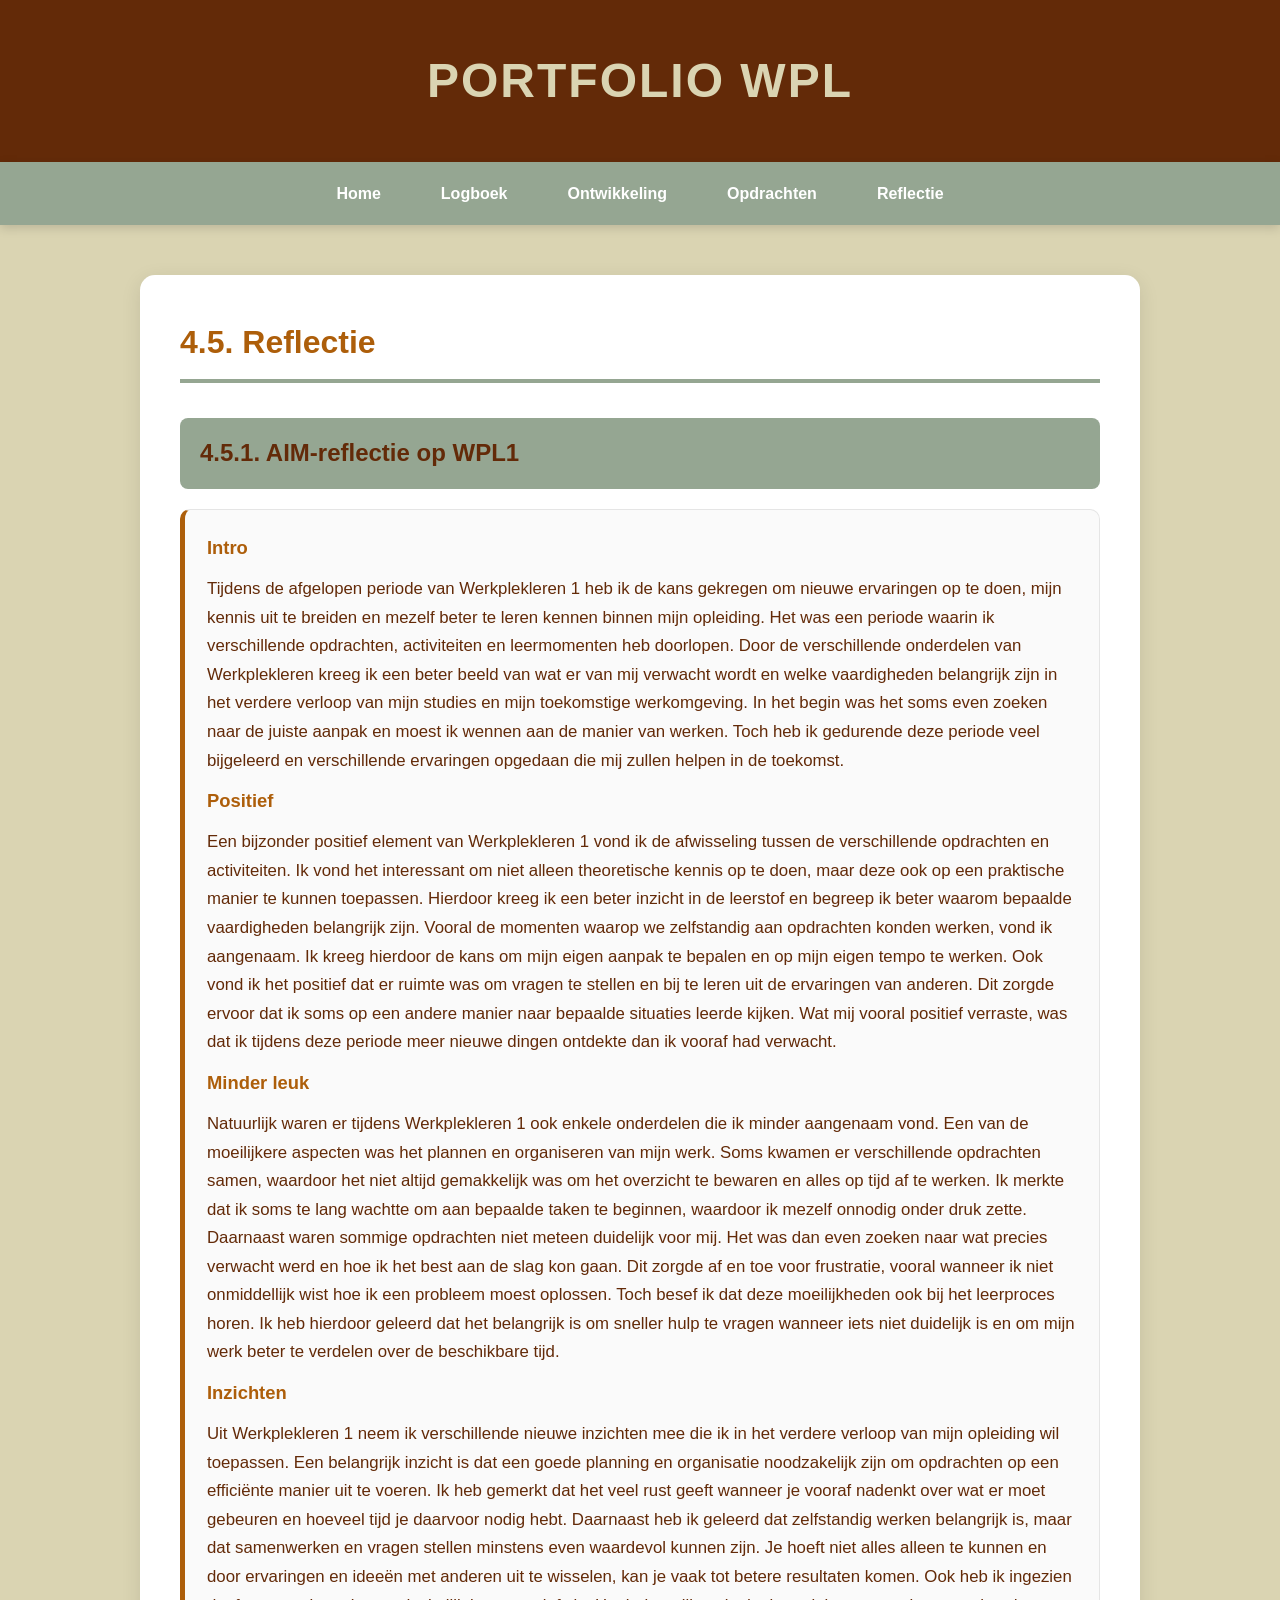
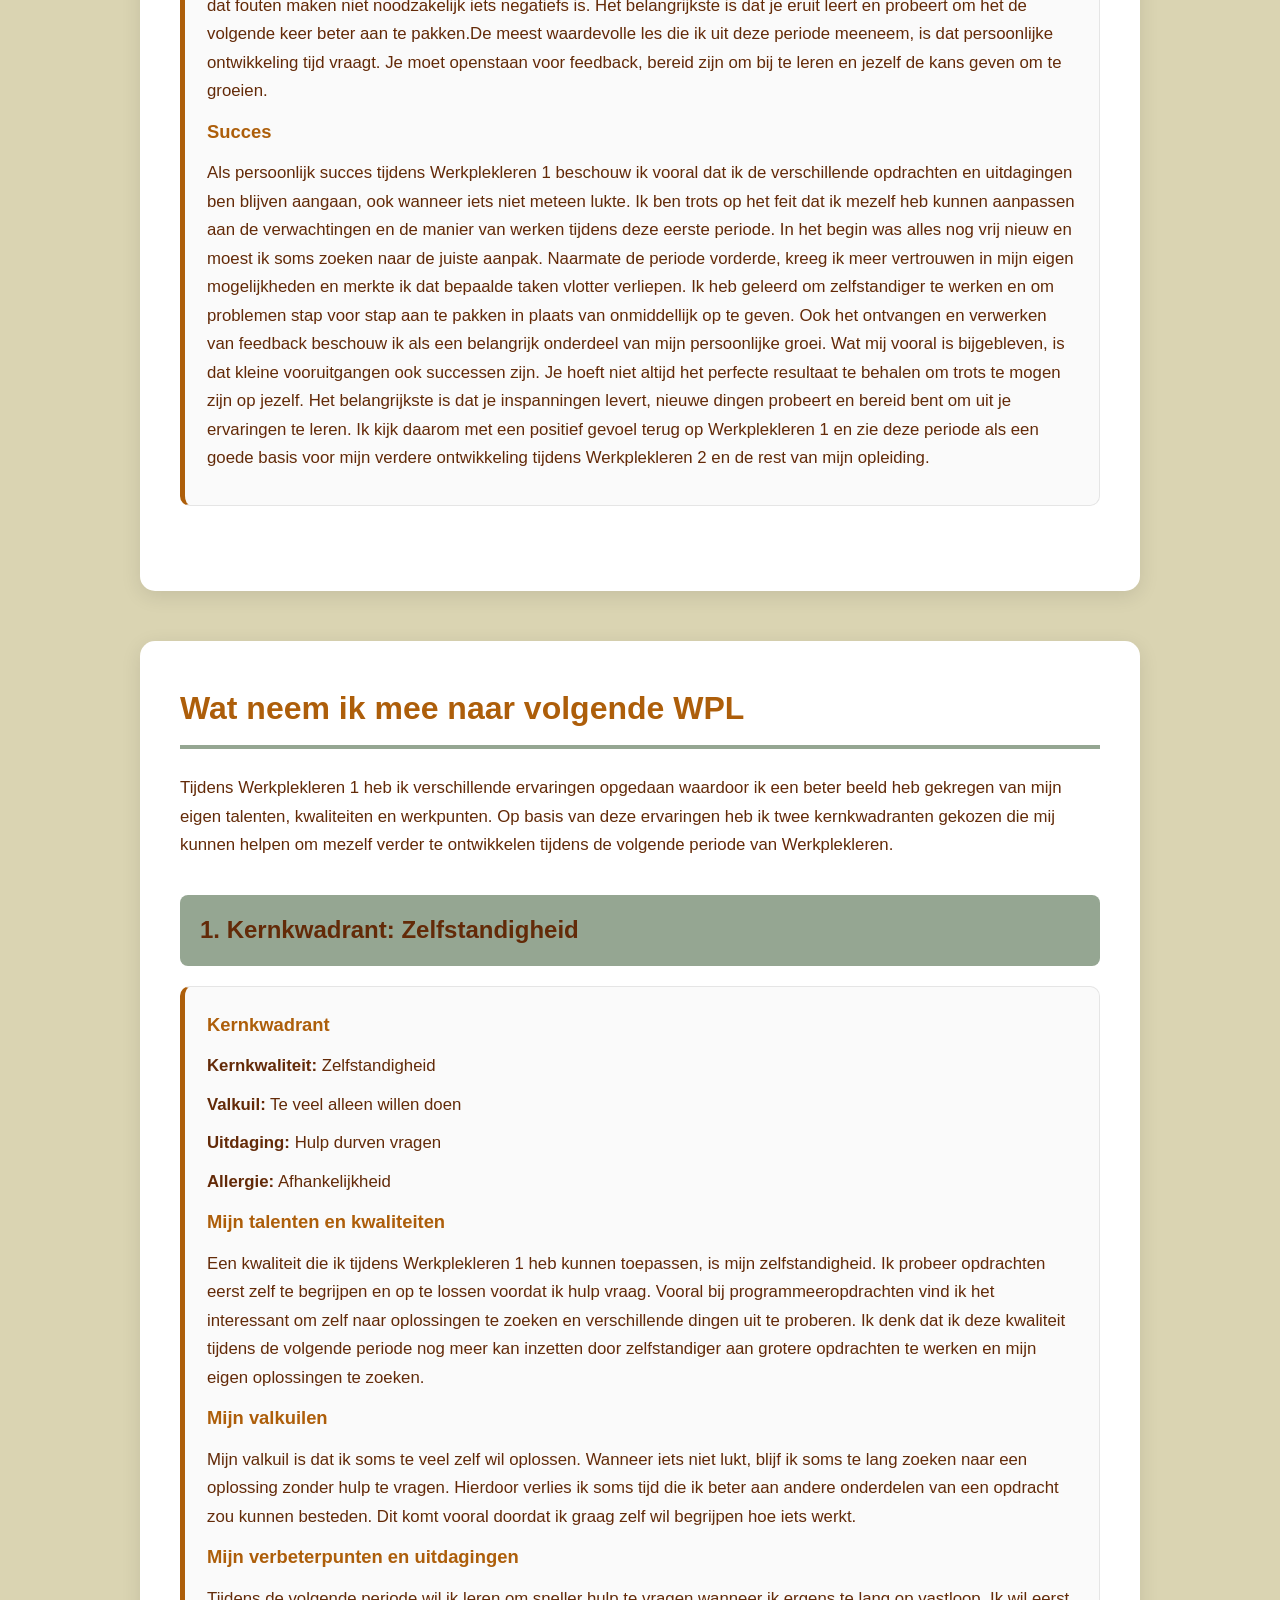
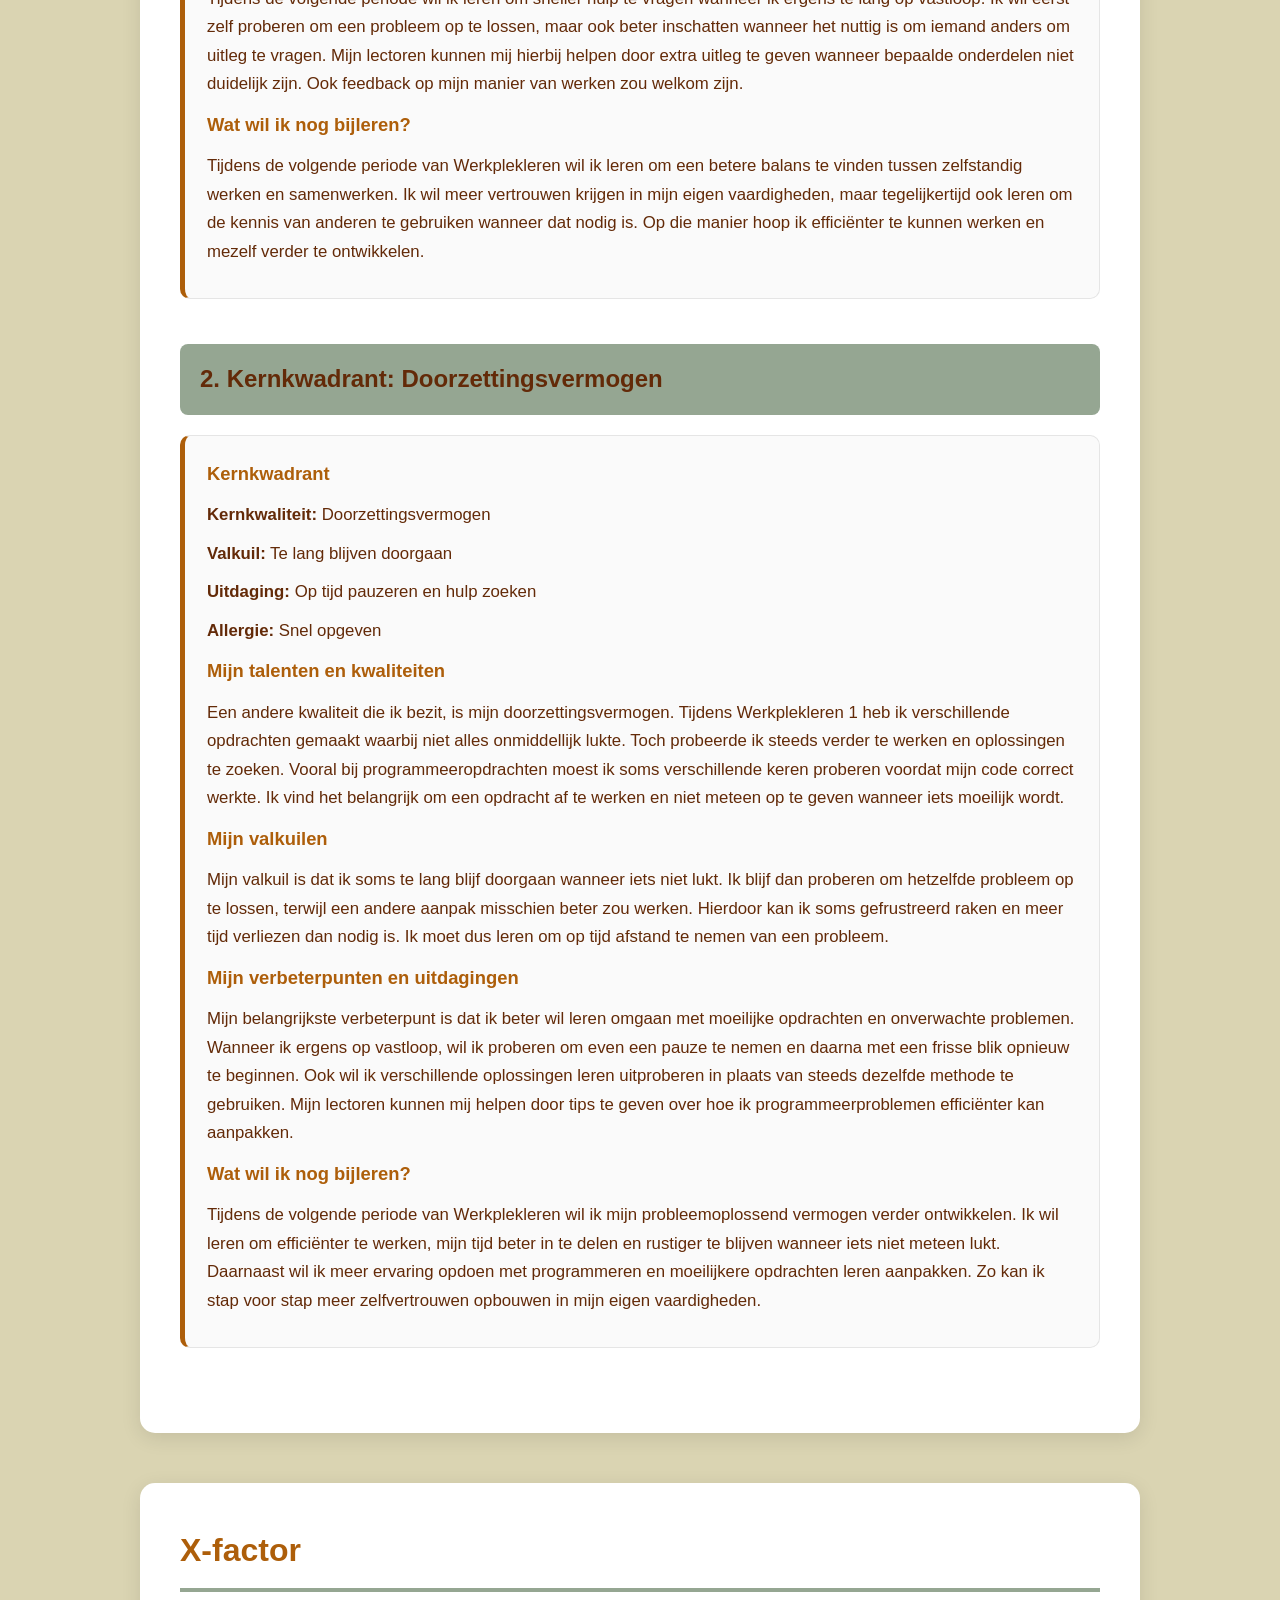
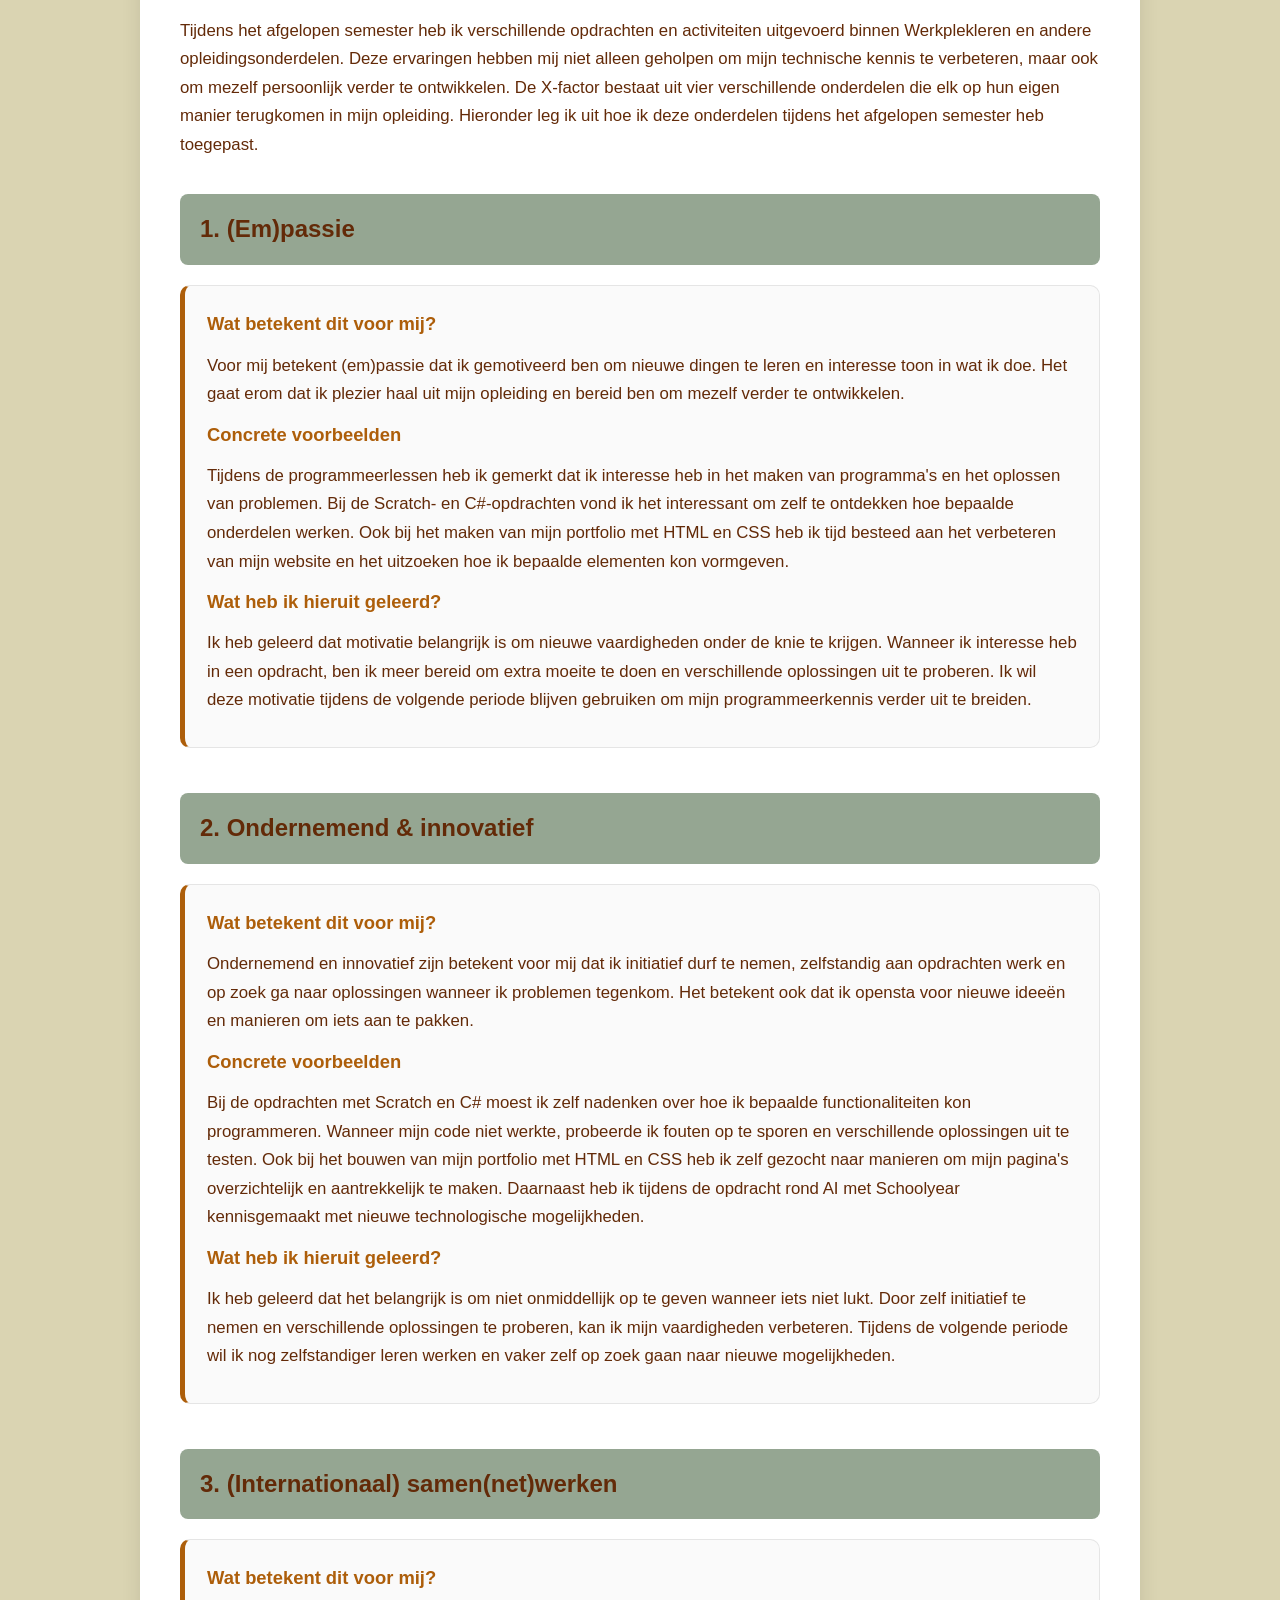
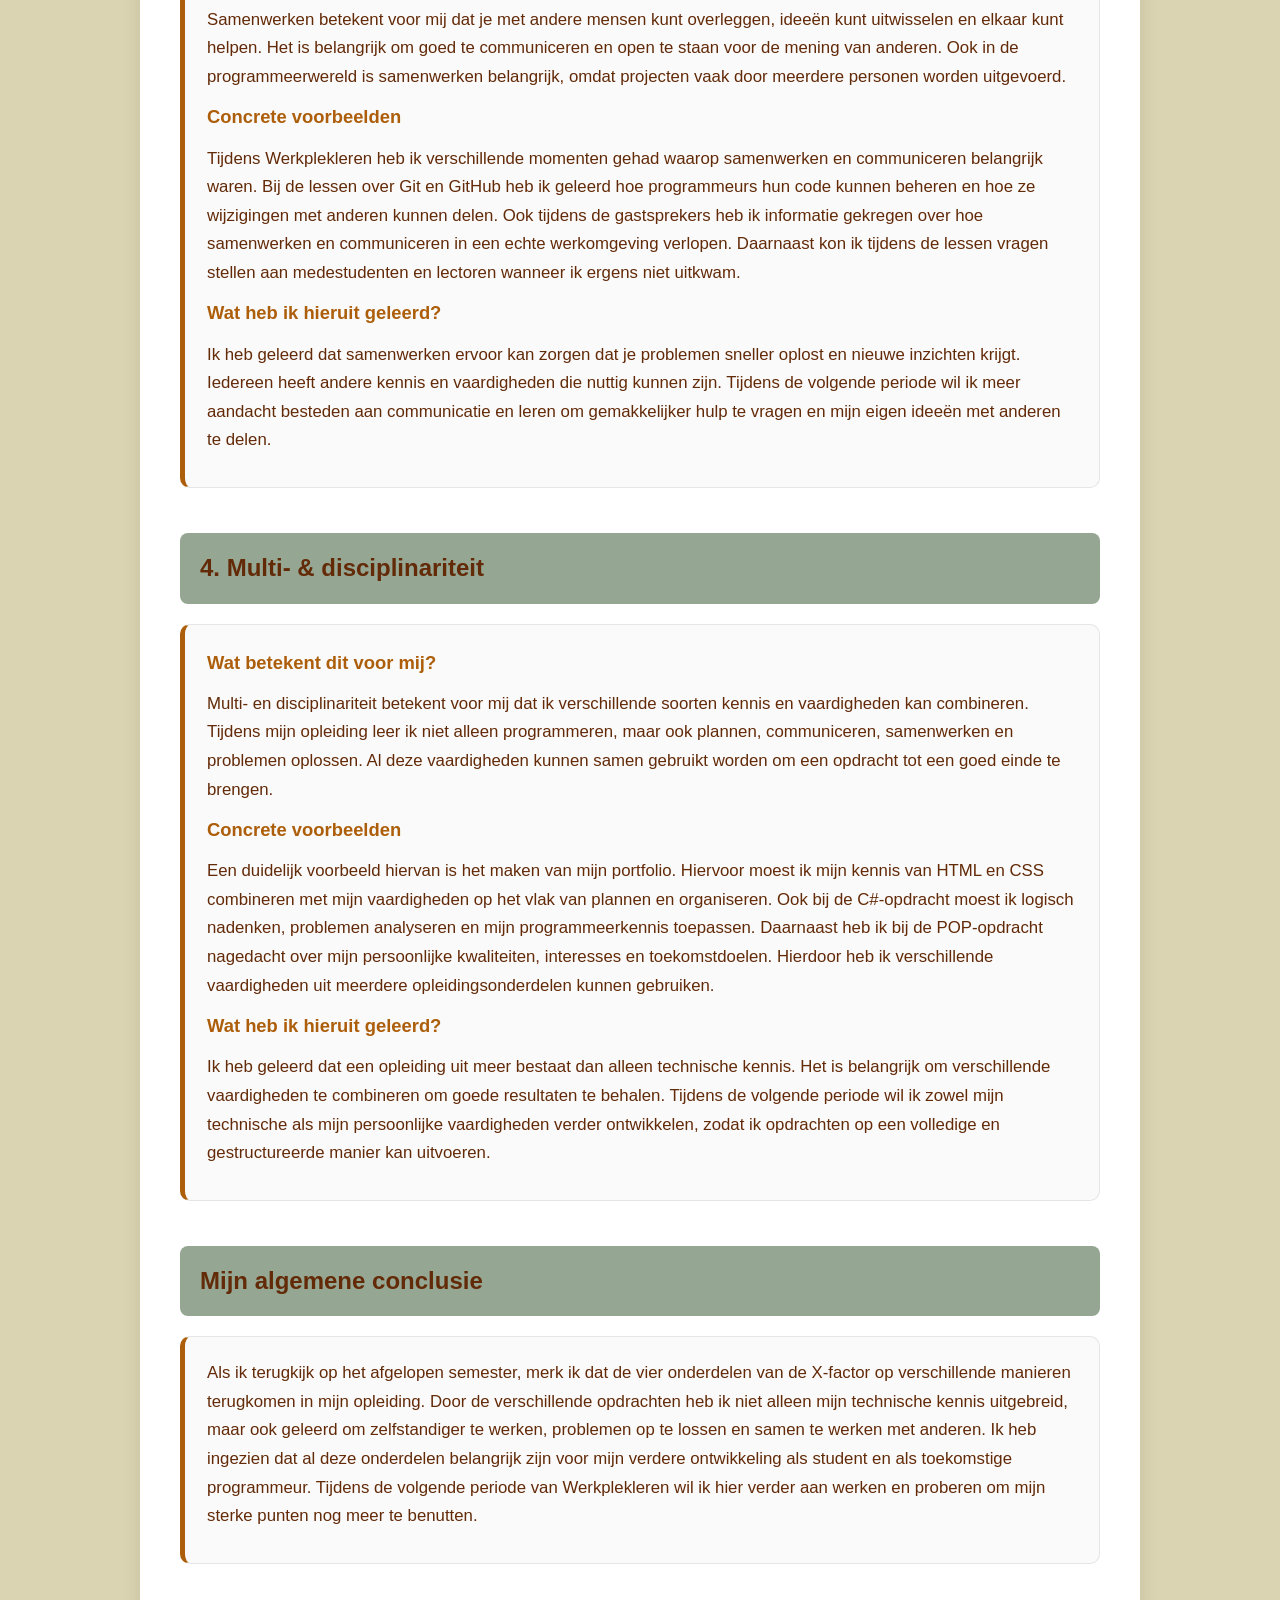
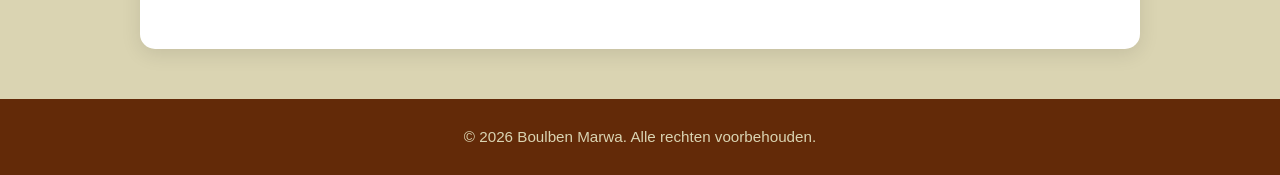
==== Reflectie.html @ 3d0245a0 "code verbeteren" ====
<!DOCTYPE html>
<html lang="nl">
<head>
    <meta charset="UTF-8">
    <meta name="viewport" content="width=device-width, initial-scale=1.0">
    <link rel="stylesheet" href="Style.css">
    <title>Reflectie</title>
</head>
<body>

    <main>
        <h1 class="page-title">Portfolio WPL</h1>
        <nav class="navigation">
            <ul class="nav-list">
                <li class="Hoofdpagina"><a href="index.html" class="nav-link">Home</a></li>
                <li class="Logboek"><a href="Logboek.html" class="nav-link">Logboek</a></li>
                <li class="Ontwikkeling"><a href="Ontwikkeling.html" class="nav-link">Ontwikkeling</a></li>
                <li class="Opdrachten"><a href="Opdrachten.html" class="nav-link">Opdrachten</a></li>
                <li class="Reflectie"><a href="Reflectie.html" class="nav-link">Reflectie</a></li>
            </ul>
        </nav>

        <section class="section">

            <h2 class="section-title">4.5. Reflectie</h2>

            <div class="role-block">
                <h3 class="role-title">4.5.1. AIM-reflectie op WPL1</h3>

                <div class="activity-card">

                    <h4>Intro</h4>
                    <p>
                        Tijdens de afgelopen periode van Werkplekleren 1 heb ik de kans gekregen om nieuwe ervaringen op te doen,
                        mijn kennis uit te breiden en mezelf beter te leren kennen binnen mijn opleiding. Het was een periode waarin 
                        ik verschillende opdrachten, activiteiten en leermomenten heb doorlopen. Door de verschillende onderdelen van 
                        Werkplekleren kreeg ik een beter beeld van wat er van mij verwacht wordt en welke vaardigheden belangrijk zijn 
                        in het verdere verloop van mijn studies en mijn toekomstige werkomgeving. In het begin was het soms even zoeken 
                        naar de juiste aanpak en moest ik wennen aan de manier van werken. Toch heb ik gedurende deze periode veel 
                        bijgeleerd en verschillende ervaringen opgedaan die mij zullen helpen in de toekomst.
                    </p>

                    <h4>Positief</h4>
                    <p>
                        Een bijzonder positief element van Werkplekleren 1 vond ik de afwisseling tussen de verschillende opdrachten en 
                        activiteiten. Ik vond het interessant om niet alleen theoretische kennis op te doen, maar deze ook op een praktische
                        manier te kunnen toepassen. Hierdoor kreeg ik een beter inzicht in de leerstof en begreep ik beter waarom bepaalde 
                        vaardigheden belangrijk zijn. Vooral de momenten waarop we zelfstandig aan opdrachten konden werken, vond ik aangenaam.
                        Ik kreeg hierdoor de kans om mijn eigen aanpak te bepalen en op mijn eigen tempo te werken. Ook vond ik het positief
                        dat er ruimte was om vragen te stellen en bij te leren uit de ervaringen van anderen. Dit zorgde ervoor dat ik soms 
                        op een andere manier naar bepaalde situaties leerde kijken. Wat mij vooral positief verraste, was dat ik tijdens 
                        deze periode meer nieuwe dingen ontdekte dan ik vooraf had verwacht.
                    </p>

                    <h4>Minder leuk</h4>
                    <p>
                        Natuurlijk waren er tijdens Werkplekleren 1 ook enkele onderdelen die ik minder aangenaam vond. Een van de moeilijkere aspecten
                        was het plannen en organiseren van mijn werk. Soms kwamen er verschillende opdrachten samen, waardoor het niet altijd gemakkelijk
                        was om het overzicht te bewaren en alles op tijd af te werken. Ik merkte dat ik soms te lang wachtte om aan bepaalde taken te
                        beginnen, waardoor ik mezelf onnodig onder druk zette. Daarnaast waren sommige opdrachten niet meteen duidelijk voor mij. Het was 
                        dan even zoeken naar wat precies verwacht werd en hoe ik het best aan de slag kon gaan. Dit zorgde af en toe voor frustratie, vooral
                        wanneer ik niet onmiddellijk wist hoe ik een probleem moest oplossen. Toch besef ik dat deze moeilijkheden ook bij het leerproces 
                        horen. Ik heb hierdoor geleerd dat het belangrijk is om sneller hulp te vragen wanneer iets niet duidelijk is en om mijn werk beter
                        te verdelen over de beschikbare tijd.
                    </p>

                    <h4>Inzichten</h4>
                    <p>
                        Uit Werkplekleren 1 neem ik verschillende nieuwe inzichten mee die ik in het verdere verloop van mijn opleiding wil toepassen.
                        Een belangrijk inzicht is dat een goede planning en organisatie noodzakelijk zijn om opdrachten op een efficiënte manier uit te
                        voeren. Ik heb gemerkt dat het veel rust geeft wanneer je vooraf nadenkt over wat er moet gebeuren en hoeveel tijd je daarvoor
                        nodig hebt. Daarnaast heb ik geleerd dat zelfstandig werken belangrijk is, maar dat samenwerken en vragen stellen minstens even
                        waardevol kunnen zijn. Je hoeft niet alles alleen te kunnen en door ervaringen en ideeën met anderen uit te wisselen, kan je vaak
                        tot betere resultaten komen. Ook heb ik ingezien dat fouten maken niet noodzakelijk iets negatiefs is. Het belangrijkste is dat je
                        eruit leert en probeert om het de volgende keer beter aan te pakken.De meest waardevolle les die ik uit deze periode meeneem, 
                        is dat persoonlijke ontwikkeling tijd vraagt. Je moet openstaan voor feedback, bereid zijn om bij te leren en jezelf de kans geven om te groeien.
                    </p>

                    <h4>Succes</h4>
                    <p>
                        Als persoonlijk succes tijdens Werkplekleren 1 beschouw ik vooral dat ik de verschillende opdrachten en uitdagingen 
                        ben blijven aangaan, ook wanneer iets niet meteen lukte. Ik ben trots op het feit dat ik mezelf heb kunnen aanpassen aan 
                        de verwachtingen en de manier van werken tijdens deze eerste periode. In het begin was alles nog vrij nieuw en moest ik soms 
                        zoeken naar de juiste aanpak. Naarmate de periode vorderde, kreeg ik meer vertrouwen in mijn eigen mogelijkheden en merkte ik dat 
                        bepaalde taken vlotter verliepen. Ik heb geleerd om zelfstandiger te werken en om problemen stap voor stap aan te pakken in plaats 
                        van onmiddellijk op te geven. Ook het ontvangen en verwerken van feedback beschouw ik als een belangrijk onderdeel van mijn persoonlijke 
                        groei. Wat mij vooral is bijgebleven, is dat kleine vooruitgangen ook 
                        successen zijn. Je hoeft niet altijd het perfecte resultaat te behalen om trots te mogen zijn op jezelf. Het belangrijkste is dat 
                        je inspanningen levert, nieuwe dingen probeert en bereid bent om uit je ervaringen te leren. Ik kijk daarom met een positief gevoel 
                        terug op Werkplekleren 1 en zie deze periode als een goede basis voor mijn verdere ontwikkeling tijdens Werkplekleren 2 en de rest 
                        van mijn opleiding.
                    </p>

                </div>
            </div>

        </section>

        <section class="section">

            <h2 class="section-title">Wat neem ik mee naar volgende WPL</h2>

            <p>
                Tijdens Werkplekleren 1 heb ik verschillende ervaringen opgedaan
                waardoor ik een beter beeld heb gekregen van mijn eigen talenten,
                kwaliteiten en werkpunten. Op basis van deze ervaringen heb ik
                twee kernkwadranten gekozen die mij kunnen helpen om mezelf
                verder te ontwikkelen tijdens de volgende periode van Werkplekleren.
            </p>

            <div class="role-block">
                <h3 class="role-title">1. Kernkwadrant: Zelfstandigheid</h3>

                <div class="activity-card">

                    <h4>Kernkwadrant</h4>

                    <p><strong>Kernkwaliteit:</strong> Zelfstandigheid</p>
                    <p><strong>Valkuil:</strong> Te veel alleen willen doen</p>
                    <p><strong>Uitdaging:</strong> Hulp durven vragen</p>
                    <p><strong>Allergie:</strong> Afhankelijkheid</p>

                    <h4>Mijn talenten en kwaliteiten</h4>
                    <p>
                        Een kwaliteit die ik tijdens Werkplekleren 1 heb kunnen
                        toepassen, is mijn zelfstandigheid. Ik probeer opdrachten
                        eerst zelf te begrijpen en op te lossen voordat ik hulp
                        vraag. Vooral bij programmeeropdrachten vind ik het
                        interessant om zelf naar oplossingen te zoeken en
                        verschillende dingen uit te proberen. Ik denk dat ik
                        deze kwaliteit tijdens de volgende periode nog meer
                        kan inzetten door zelfstandiger aan grotere opdrachten
                        te werken en mijn eigen oplossingen te zoeken.
                    </p>

                    <h4>Mijn valkuilen</h4>
                    <p>
                        Mijn valkuil is dat ik soms te veel zelf wil oplossen.
                        Wanneer iets niet lukt, blijf ik soms te lang zoeken
                        naar een oplossing zonder hulp te vragen. Hierdoor
                        verlies ik soms tijd die ik beter aan andere onderdelen
                        van een opdracht zou kunnen besteden. Dit komt vooral
                        doordat ik graag zelf wil begrijpen hoe iets werkt.
                    </p>

                    <h4>Mijn verbeterpunten en uitdagingen</h4>
                    <p>
                        Tijdens de volgende periode wil ik leren om sneller
                        hulp te vragen wanneer ik ergens te lang op vastloop.
                        Ik wil eerst zelf proberen om een probleem op te lossen,
                        maar ook beter inschatten wanneer het nuttig is om
                        iemand anders om uitleg te vragen. Mijn lectoren
                        kunnen mij hierbij helpen door extra uitleg te geven
                        wanneer bepaalde onderdelen niet duidelijk zijn.
                        Ook feedback op mijn manier van werken zou welkom zijn.
                    </p>

                    <h4>Wat wil ik nog bijleren?</h4>
                    <p>
                        Tijdens de volgende periode van Werkplekleren wil ik
                        leren om een betere balans te vinden tussen zelfstandig
                        werken en samenwerken. Ik wil meer vertrouwen krijgen
                        in mijn eigen vaardigheden, maar tegelijkertijd ook
                        leren om de kennis van anderen te gebruiken wanneer
                        dat nodig is. Op die manier hoop ik efficiënter te
                        kunnen werken en mezelf verder te ontwikkelen.
                    </p>

                </div>
            </div>

            <div class="role-block">
                <h3 class="role-title">2. Kernkwadrant: Doorzettingsvermogen</h3>

                <div class="activity-card">

                    <h4>Kernkwadrant</h4>

                    <p><strong>Kernkwaliteit:</strong> Doorzettingsvermogen</p>
                    <p><strong>Valkuil:</strong> Te lang blijven doorgaan</p>
                    <p><strong>Uitdaging:</strong> Op tijd pauzeren en hulp zoeken</p>
                    <p><strong>Allergie:</strong> Snel opgeven</p>

                    <h4>Mijn talenten en kwaliteiten</h4>
                    <p>
                        Een andere kwaliteit die ik bezit, is mijn
                        doorzettingsvermogen. Tijdens Werkplekleren 1 heb
                        ik verschillende opdrachten gemaakt waarbij niet
                        alles onmiddellijk lukte. Toch probeerde ik steeds
                        verder te werken en oplossingen te zoeken. Vooral
                        bij programmeeropdrachten moest ik soms verschillende
                        keren proberen voordat mijn code correct werkte.
                        Ik vind het belangrijk om een opdracht af te werken
                        en niet meteen op te geven wanneer iets moeilijk wordt.
                    </p>

                    <h4>Mijn valkuilen</h4>
                    <p>
                        Mijn valkuil is dat ik soms te lang blijf doorgaan
                        wanneer iets niet lukt. Ik blijf dan proberen om
                        hetzelfde probleem op te lossen, terwijl een andere
                        aanpak misschien beter zou werken. Hierdoor kan ik
                        soms gefrustreerd raken en meer tijd verliezen dan
                        nodig is. Ik moet dus leren om op tijd afstand te
                        nemen van een probleem.
                    </p>

                    <h4>Mijn verbeterpunten en uitdagingen</h4>
                    <p>
                        Mijn belangrijkste verbeterpunt is dat ik beter
                        wil leren omgaan met moeilijke opdrachten en
                        onverwachte problemen. Wanneer ik ergens op vastloop,
                        wil ik proberen om even een pauze te nemen en daarna
                        met een frisse blik opnieuw te beginnen. Ook wil ik
                        verschillende oplossingen leren uitproberen in
                        plaats van steeds dezelfde methode te gebruiken.
                        Mijn lectoren kunnen mij helpen door tips te geven
                        over hoe ik programmeerproblemen efficiënter kan
                        aanpakken.
                    </p>

                    <h4>Wat wil ik nog bijleren?</h4>
                    <p>
                        Tijdens de volgende periode van Werkplekleren wil
                        ik mijn probleemoplossend vermogen verder ontwikkelen.
                        Ik wil leren om efficiënter te werken, mijn tijd
                        beter in te delen en rustiger te blijven wanneer
                        iets niet meteen lukt. Daarnaast wil ik meer ervaring
                        opdoen met programmeren en moeilijkere opdrachten
                        leren aanpakken. Zo kan ik stap voor stap meer
                        zelfvertrouwen opbouwen in mijn eigen vaardigheden.
                    </p>

                </div>
            </div>

        </section>

        <section class="section">

            <h2 class="section-title"> X-factor</h2>

            <p>
                Tijdens het afgelopen semester heb ik verschillende opdrachten
                en activiteiten uitgevoerd binnen Werkplekleren en andere
                opleidingsonderdelen. Deze ervaringen hebben mij niet alleen
                geholpen om mijn technische kennis te verbeteren, maar ook
                om mezelf persoonlijk verder te ontwikkelen. De X-factor
                bestaat uit vier verschillende onderdelen die elk op hun
                eigen manier terugkomen in mijn opleiding. Hieronder leg
                ik uit hoe ik deze onderdelen tijdens het afgelopen semester
                heb toegepast.
            </p>

            <div class="role-block">
                <h3 class="role-title">1. (Em)passie</h3>

                <div class="activity-card">

                    <h4>Wat betekent dit voor mij?</h4>
                    <p>
                        Voor mij betekent (em)passie dat ik gemotiveerd ben
                        om nieuwe dingen te leren en interesse toon in
                        wat ik doe. Het gaat erom dat ik plezier haal uit
                        mijn opleiding en bereid ben om mezelf verder
                        te ontwikkelen.
                    </p>

                    <h4>Concrete voorbeelden</h4>
                    <p>
                        Tijdens de programmeerlessen heb ik gemerkt dat
                        ik interesse heb in het maken van programma's
                        en het oplossen van problemen. Bij de Scratch-
                        en C#-opdrachten vond ik het interessant om zelf
                        te ontdekken hoe bepaalde onderdelen werken.
                        Ook bij het maken van mijn portfolio met HTML
                        en CSS heb ik tijd besteed aan het verbeteren
                        van mijn website en het uitzoeken hoe ik bepaalde
                        elementen kon vormgeven.
                    </p>

                    <h4>Wat heb ik hieruit geleerd?</h4>
                    <p>
                        Ik heb geleerd dat motivatie belangrijk is om
                        nieuwe vaardigheden onder de knie te krijgen.
                        Wanneer ik interesse heb in een opdracht, ben
                        ik meer bereid om extra moeite te doen en
                        verschillende oplossingen uit te proberen.
                        Ik wil deze motivatie tijdens de volgende
                        periode blijven gebruiken om mijn programmeerkennis
                        verder uit te breiden.
                    </p>

                </div>
            </div>

            <div class="role-block">
                <h3 class="role-title">2. Ondernemend & innovatief</h3>

                <div class="activity-card">

                    <h4>Wat betekent dit voor mij?</h4>
                    <p>
                        Ondernemend en innovatief zijn betekent voor
                        mij dat ik initiatief durf te nemen, zelfstandig
                        aan opdrachten werk en op zoek ga naar oplossingen
                        wanneer ik problemen tegenkom. Het betekent ook
                        dat ik opensta voor nieuwe ideeën en manieren
                        om iets aan te pakken.
                    </p>

                    <h4>Concrete voorbeelden</h4>
                    <p>
                        Bij de opdrachten met Scratch en C# moest ik
                        zelf nadenken over hoe ik bepaalde functionaliteiten
                        kon programmeren. Wanneer mijn code niet werkte,
                        probeerde ik fouten op te sporen en verschillende
                        oplossingen uit te testen. Ook bij het bouwen
                        van mijn portfolio met HTML en CSS heb ik zelf
                        gezocht naar manieren om mijn pagina's overzichtelijk
                        en aantrekkelijk te maken. Daarnaast heb ik
                        tijdens de opdracht rond AI met Schoolyear
                        kennisgemaakt met nieuwe technologische
                        mogelijkheden.
                    </p>

                    <h4>Wat heb ik hieruit geleerd?</h4>
                    <p>
                        Ik heb geleerd dat het belangrijk is om niet
                        onmiddellijk op te geven wanneer iets niet lukt.
                        Door zelf initiatief te nemen en verschillende
                        oplossingen te proberen, kan ik mijn vaardigheden
                        verbeteren. Tijdens de volgende periode wil
                        ik nog zelfstandiger leren werken en vaker
                        zelf op zoek gaan naar nieuwe mogelijkheden.
                    </p>

                </div>
            </div>

            <div class="role-block">
                <h3 class="role-title">3. (Internationaal) samen(net)werken</h3>

                <div class="activity-card">

                    <h4>Wat betekent dit voor mij?</h4>
                    <p>
                        Samenwerken betekent voor mij dat je met andere
                        mensen kunt overleggen, ideeën kunt uitwisselen
                        en elkaar kunt helpen. Het is belangrijk om
                        goed te communiceren en open te staan voor
                        de mening van anderen. Ook in de programmeerwereld
                        is samenwerken belangrijk, omdat projecten
                        vaak door meerdere personen worden uitgevoerd.
                    </p>

                    <h4>Concrete voorbeelden</h4>
                    <p>
                        Tijdens Werkplekleren heb ik verschillende
                        momenten gehad waarop samenwerken en communiceren
                        belangrijk waren. Bij de lessen over Git en
                        GitHub heb ik geleerd hoe programmeurs hun
                        code kunnen beheren en hoe ze wijzigingen
                        met anderen kunnen delen. Ook tijdens de
                        gastsprekers heb ik informatie gekregen
                        over hoe samenwerken en communiceren in
                        een echte werkomgeving verlopen. Daarnaast
                        kon ik tijdens de lessen vragen stellen
                        aan medestudenten en lectoren wanneer ik
                        ergens niet uitkwam.
                    </p>

                    <h4>Wat heb ik hieruit geleerd?</h4>
                    <p>
                        Ik heb geleerd dat samenwerken ervoor kan
                        zorgen dat je problemen sneller oplost en
                        nieuwe inzichten krijgt. Iedereen heeft
                        andere kennis en vaardigheden die nuttig
                        kunnen zijn. Tijdens de volgende periode
                        wil ik meer aandacht besteden aan communicatie
                        en leren om gemakkelijker hulp te vragen
                        en mijn eigen ideeën met anderen te delen.
                    </p>

                </div>
            </div>

            <div class="role-block">
                <h3 class="role-title">4. Multi- & disciplinariteit</h3>

                <div class="activity-card">

                    <h4>Wat betekent dit voor mij?</h4>
                    <p>
                        Multi- en disciplinariteit betekent voor
                        mij dat ik verschillende soorten kennis
                        en vaardigheden kan combineren. Tijdens
                        mijn opleiding leer ik niet alleen programmeren,
                        maar ook plannen, communiceren, samenwerken
                        en problemen oplossen. Al deze vaardigheden
                        kunnen samen gebruikt worden om een opdracht
                        tot een goed einde te brengen.
                    </p>

                    <h4>Concrete voorbeelden</h4>
                    <p>
                        Een duidelijk voorbeeld hiervan is het maken
                        van mijn portfolio. Hiervoor moest ik mijn
                        kennis van HTML en CSS combineren met mijn
                        vaardigheden op het vlak van plannen en
                        organiseren. Ook bij de C#-opdracht moest
                        ik logisch nadenken, problemen analyseren
                        en mijn programmeerkennis toepassen.
                        Daarnaast heb ik bij de POP-opdracht
                        nagedacht over mijn persoonlijke kwaliteiten,
                        interesses en toekomstdoelen. Hierdoor
                        heb ik verschillende vaardigheden uit
                        meerdere opleidingsonderdelen kunnen gebruiken.
                    </p>

                    <h4>Wat heb ik hieruit geleerd?</h4>
                    <p>
                        Ik heb geleerd dat een opleiding uit meer
                        bestaat dan alleen technische kennis.
                        Het is belangrijk om verschillende vaardigheden
                        te combineren om goede resultaten te behalen.
                        Tijdens de volgende periode wil ik zowel
                        mijn technische als mijn persoonlijke
                        vaardigheden verder ontwikkelen, zodat
                        ik opdrachten op een volledige en
                        gestructureerde manier kan uitvoeren.
                    </p>

                </div>
            </div>

            <div class="role-block">
                <h3 class="role-title">Mijn algemene conclusie</h3>

                <div class="activity-card">
                    <p>
                        Als ik terugkijk op het afgelopen semester,
                        merk ik dat de vier onderdelen van de X-factor
                        op verschillende manieren terugkomen in
                        mijn opleiding. Door de verschillende opdrachten
                        heb ik niet alleen mijn technische kennis
                        uitgebreid, maar ook geleerd om zelfstandiger
                        te werken, problemen op te lossen en samen
                        te werken met anderen. Ik heb ingezien dat
                        al deze onderdelen belangrijk zijn voor
                        mijn verdere ontwikkeling als student
                        en als toekomstige programmeur. Tijdens
                        de volgende periode van Werkplekleren
                        wil ik hier verder aan werken en proberen
                        om mijn sterke punten nog meer te benutten.
                    </p>
                </div>
            </div>

        </section>


    </main>
<footer>
    <p class="footer-text">&copy; 2026 Boulben Marwa. Alle rechten voorbehouden.</p>
</footer>
    </body>
</html>
---- Style.css ----
:root {
    --sage-green: #95A692;
    --orange-brown: #AD5E0A;
    --light-beige: #DAD4B2;
    --dark-brown: #632A08;
}

* {
    margin: 0;
    padding: 0;
    box-sizing: border-box;
}

body {
    font-family: "Segoe UI", Arial, sans-serif;
    background-color: var(--light-beige);
    color: var(--dark-brown);
    line-height: 1.7;
}

/* Header */

.page-title {
    text-align: center;
    font-size: 3rem;
    color: var(--light-beige);
    background-color: var(--dark-brown);
    padding: 40px 20px;
    letter-spacing: 2px;
    text-transform: uppercase;
}

/* Navigatie */

.navigation {
    background-color: var(--sage-green);
    box-shadow: 0 3px 10px rgba(0,0,0,0.15);
}

.nav-list {
    list-style: none;
    display: flex;
    justify-content: center;
    flex-wrap: wrap;
}

.nav-list li {
    margin: 0;
}

.nav-link {
    display: block;
    padding: 18px 30px;
    text-decoration: none;
    color: white;
    font-weight: 600;
    transition: 0.3s;
}

.nav-link:hover {
    background-color: var(--orange-brown);
}

/* Content */

.section {
    max-width: 1000px;
    margin: 50px auto;
    padding: 40px;
    background-color: white;
    border-radius: 15px;
    box-shadow: 0 5px 20px rgba(0,0,0,0.1);
}

.section-title {
    font-size: 2rem;
    margin-bottom: 25px;
    color: var(--orange-brown);
    border-bottom: 4px solid var(--sage-green);
    padding-bottom: 10px;
}

.section p {
    margin-bottom: 12px;
    font-size: 1.05rem;
}
#text
{
    padding: 10px;
}
/* Footer */

footer {
    background-color: var(--dark-brown);
    padding: 25px;
    margin-top: 50px;
}

.footer-text {
    color: var(--light-beige);
    text-align: center;
    font-size: 0.95rem;
}

/* Responsief */

@media (max-width: 768px) {

    .page-title {
        font-size: 2rem;
    }

    .nav-list {
        flex-direction: column;
    }

    .nav-link {
        text-align: center;
        border-bottom: 1px solid rgba(255,255,255,0.2);
    }

    .section {
        margin: 20px;
        padding: 25px;
    }

    .section-title {
        font-size: 1.6rem;
    }
}

.table-container {
    overflow-x: auto;
}

.logboek-table {
    width: 100%;
    border-collapse: collapse;
    margin-top: 20px;
    background: white;
    border-radius: 15px;
    overflow: hidden;
}

.logboek-table th {
    background-color: var(--dark-brown);
    color: var(--light-beige);
    padding: 18px;
    text-align: left;
    font-size: 1rem;
}

.logboek-table td {
    padding: 15px;
    border-bottom: 1px solid #e5e5e5;
    vertical-align: top;
    line-height: 1.6;
}

.logboek-table tr:nth-child(even) {
    background-color: rgba(149, 166, 146, 0.08);
}

.logboek-table tr:hover {
    background-color: rgba(173, 94, 10, 0.08);
}

.logboek-table td:first-child {
    font-weight: bold;
    color: var(--orange-brown);
    min-width: 140px;
}

.logboek-table td:nth-child(2) {
    font-weight: 600;
    color: var(--dark-brown);
}

.status-tag {
    display: inline-block;
    padding: 8px 14px;
    border-radius: 25px;
    background-color: var(--sage-green);
    color: white;
    font-weight: 600;
    font-size: 0.9rem;
    white-space: nowrap;
}

.status-tag:hover {
    background-color: var(--orange-brown);
    transition: 0.3s;
}

/* ============================= */
/* ONTWIKKELING PAGINA */
/* ============================= */

/* Algemene vragenblokken */

.question-block {
    margin: 30px 0;
    padding: 25px;
    background-color: rgba(149, 166, 146, 0.12);
    border-left: 5px solid var(--sage-green);
    border-radius: 8px;
}

.question-block h3 {
    color: var(--dark-brown);
    font-size: 1.3rem;
    margin-bottom: 15px;
}

.answer-text {
    line-height: 1.8;
}

/* Rollen */

.role-block {
    margin-top: 35px;
    margin-bottom: 45px;
}

.role-title {
    font-size: 1.5rem;
    color: var(--dark-brown);
    background-color: var(--sage-green);
    padding: 15px 20px;
    border-radius: 8px;
    margin-bottom: 20px;
}

/* OLR onderdelen */

.olr-item {
    background-color: #fafafa;
    padding: 20px;
    margin: 15px 0;
    border-radius: 8px;
    border: 1px solid #e5e5e5;
}

.olr-item h4 {
    color: var(--orange-brown);
    font-size: 1.15rem;
    margin-bottom: 8px;
}

.olr-item p {
    margin-bottom: 10px;
}

.olr-item ul {
    margin: 10px 0 10px 30px;
}

/* Reflectie */

.reflection-block {
    padding: 20px;
    margin: 15px 0;
    background-color: rgba(149, 166, 146, 0.12);
    border-radius: 8px;
}

.reflection-block h4 {
    color: var(--orange-brown);
    font-size: 1.1rem;
    margin-bottom: 10px;
}

.reflection-block p {
    line-height: 1.8;
}

/* Activiteiten */

.activity-card {
    padding: 22px;
    margin: 18px 0;
    background-color: #fafafa;
    border-radius: 10px;
    border: 1px solid #e5e5e5;
    border-left: 5px solid var(--orange-brown);
    transition: 0.3s;
}

.activity-card:hover {
    transform: translateY(-3px);
    box-shadow: 0 4px 12px rgba(0,0,0,0.08);
}

.activity-card h4 {
    color: var(--orange-brown);
    font-size: 1.15rem;
    margin-bottom: 12px;
}

.activity-card p {
    margin-bottom: 10px;
    line-height: 1.7;
}

.activity-card strong {
    color: var(--dark-brown);
}

/* Responsief voor kleinere schermen */

@media (max-width: 768px) {

    .question-block {
        padding: 18px;
    }

    .role-title {
        font-size: 1.2rem;
        padding: 12px;
    }

    .olr-item {
        padding: 15px;
    }

    .reflection-block {
        padding: 15px;
    }

    .activity-card {
        padding: 16px;
    }
}
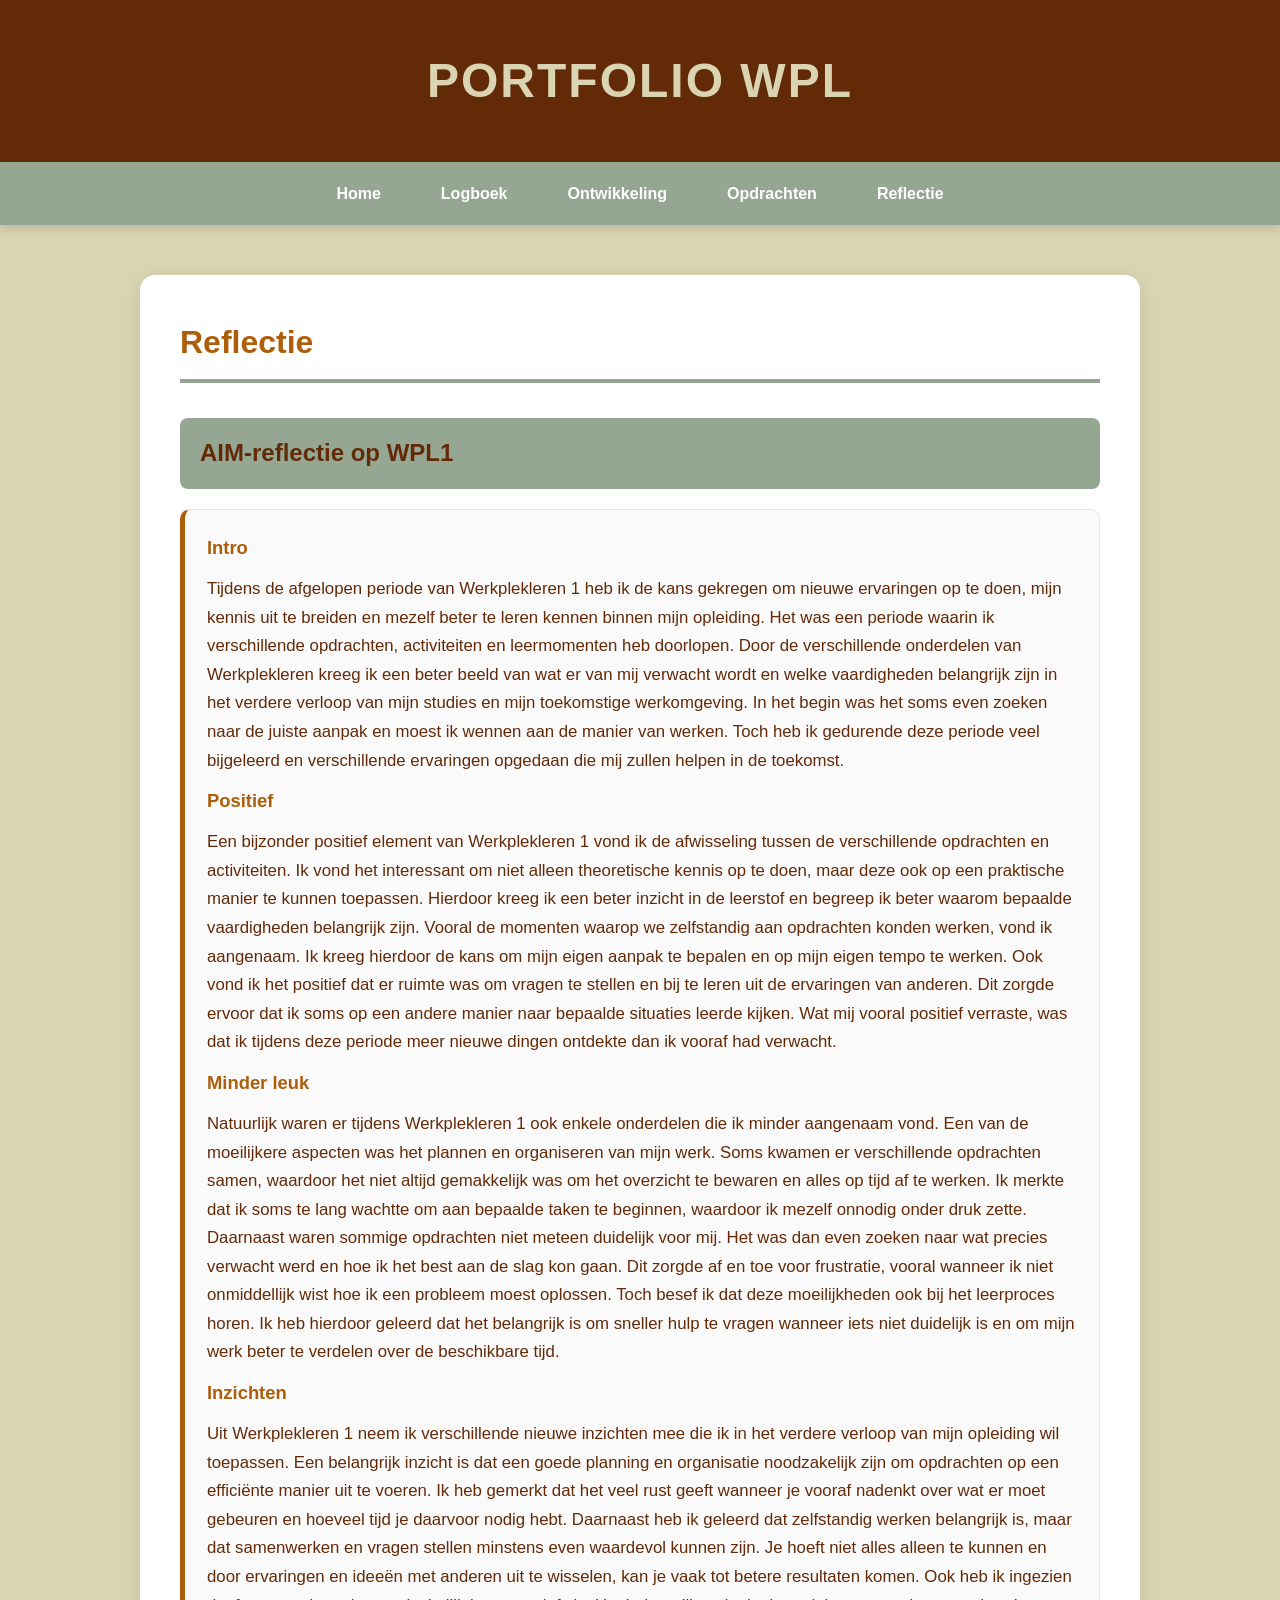
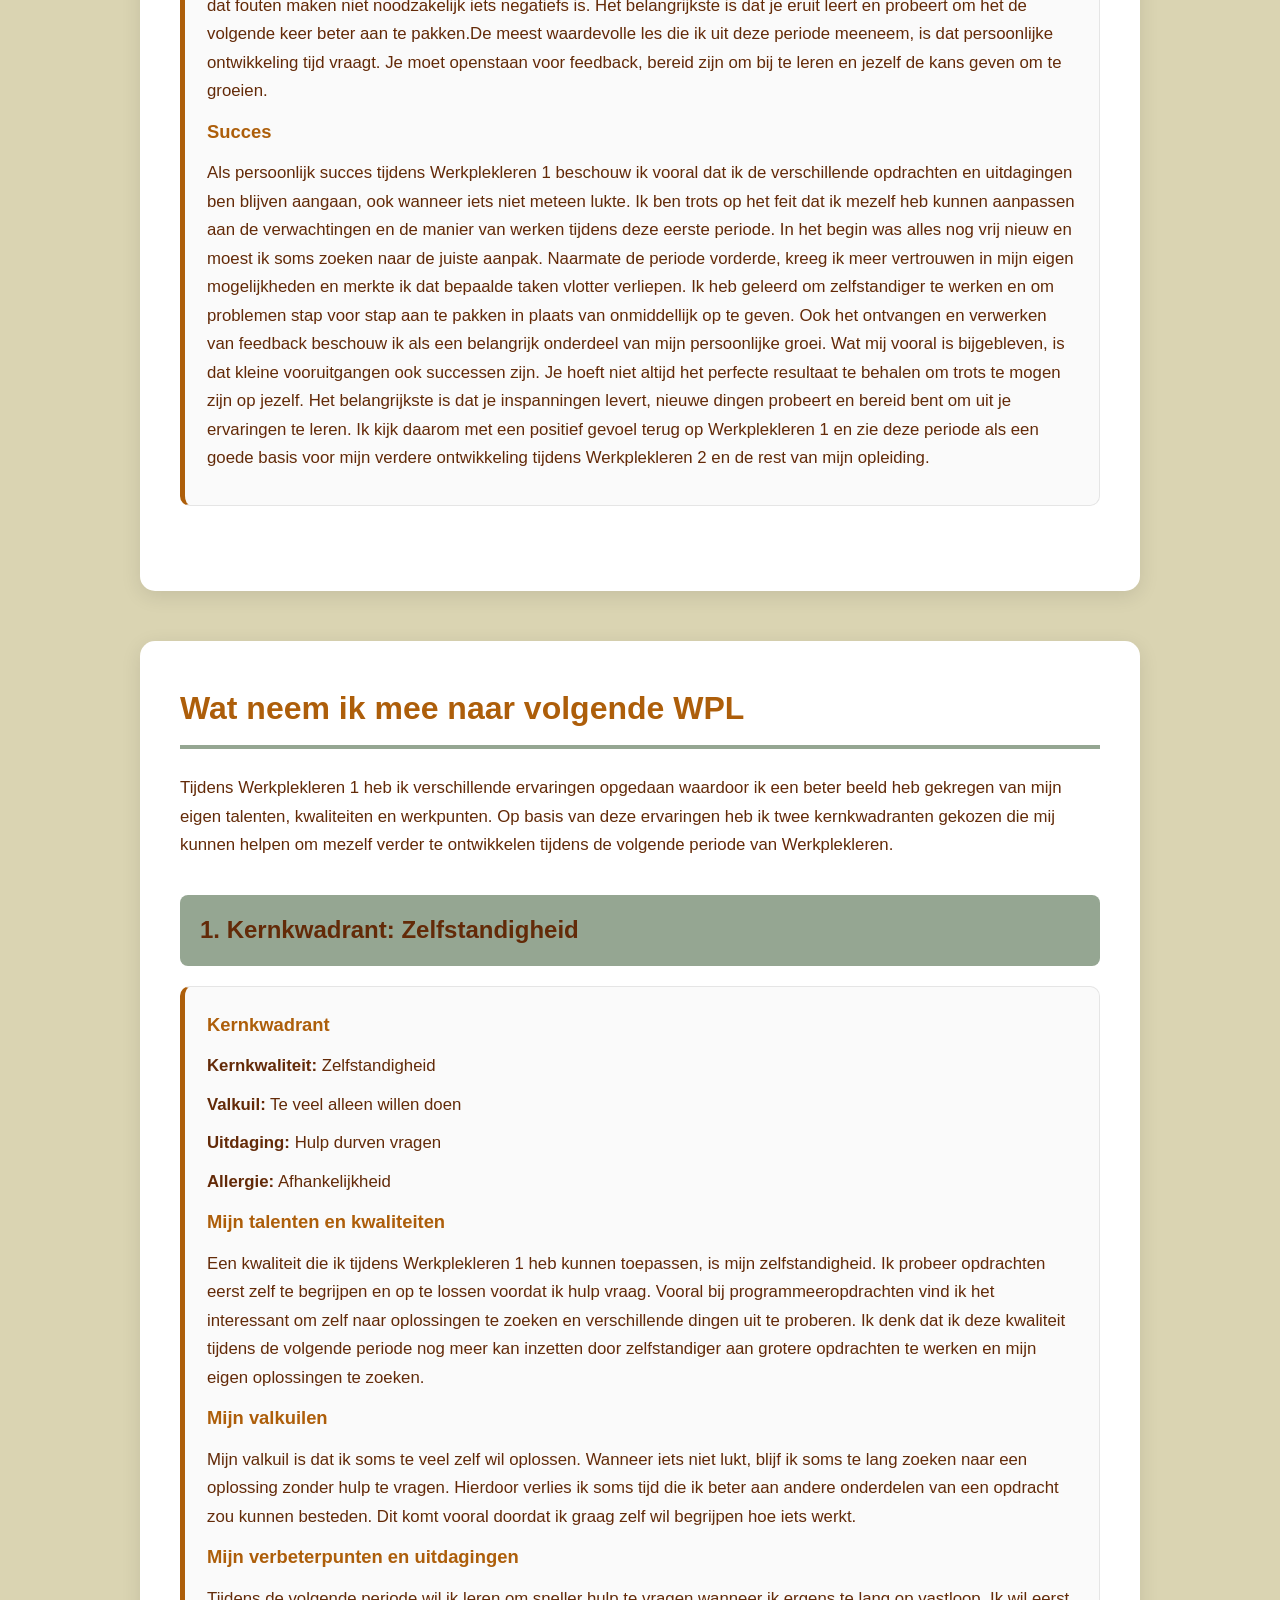
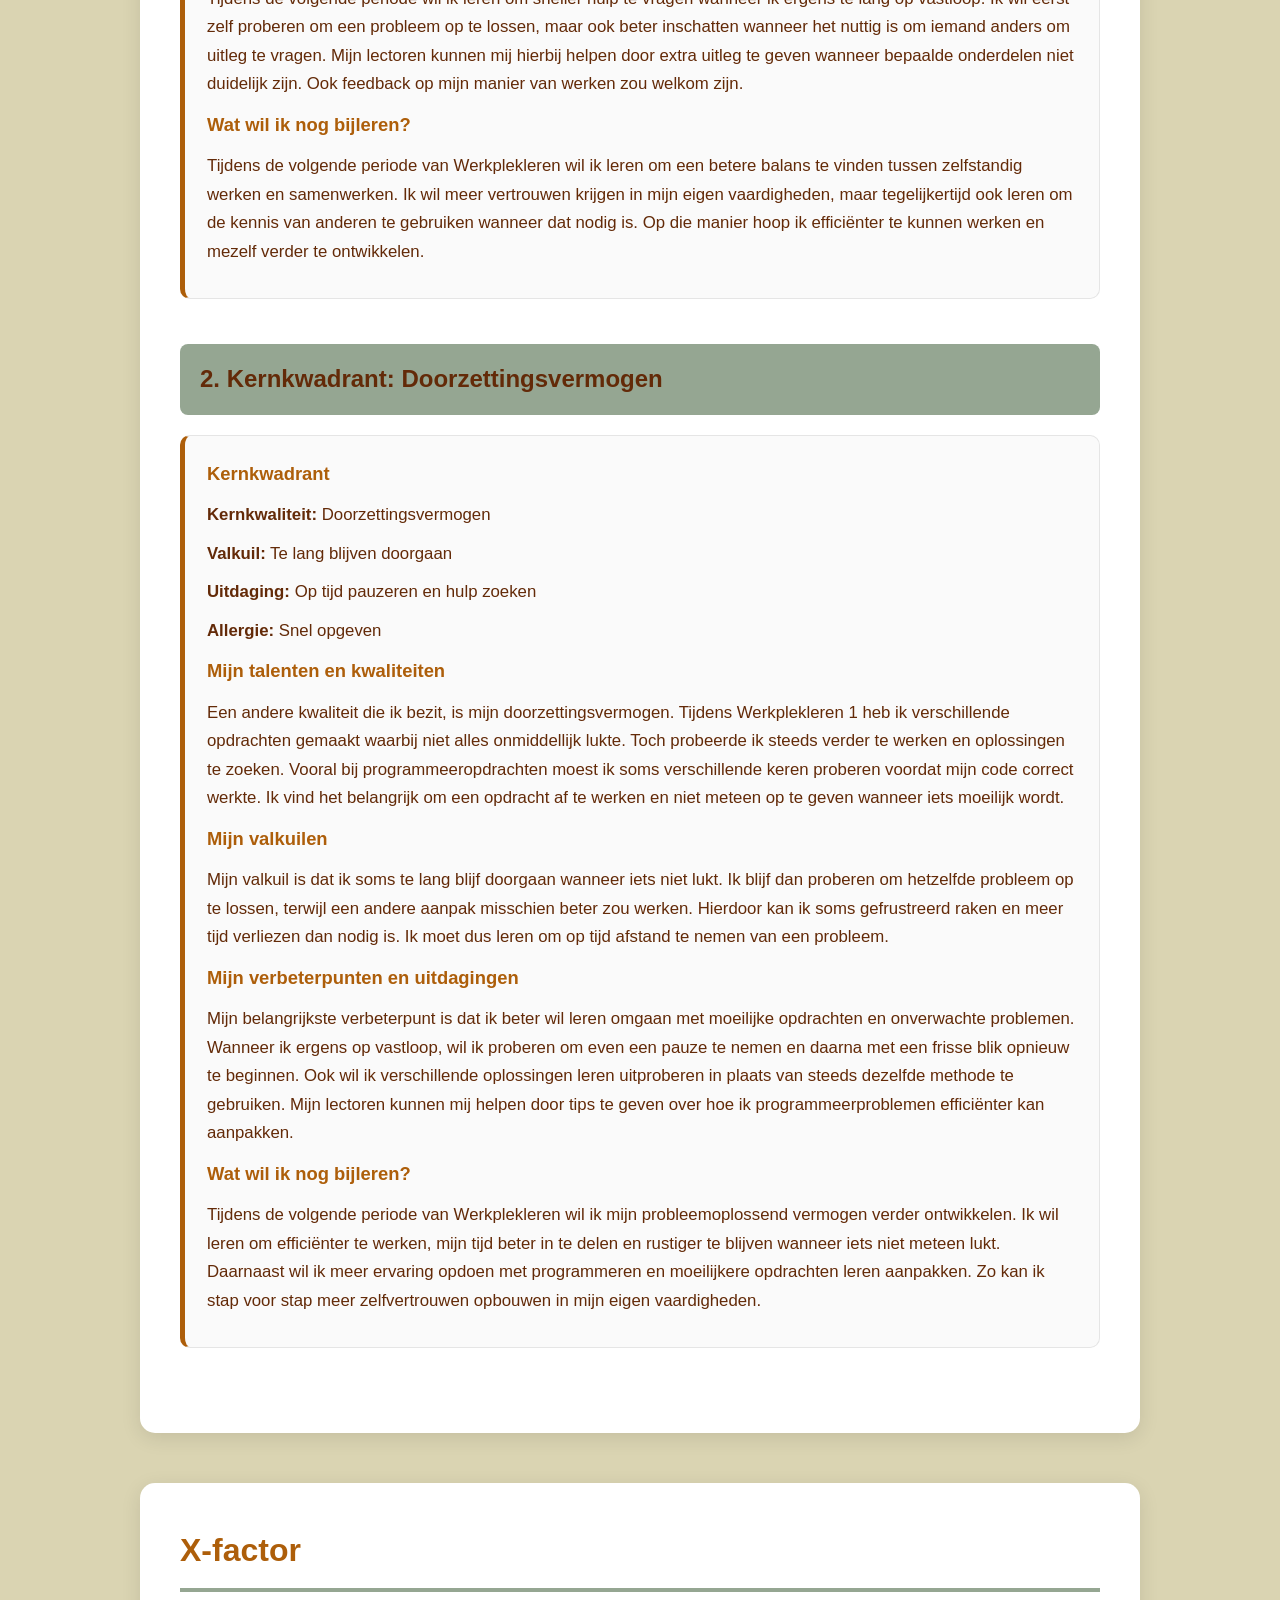
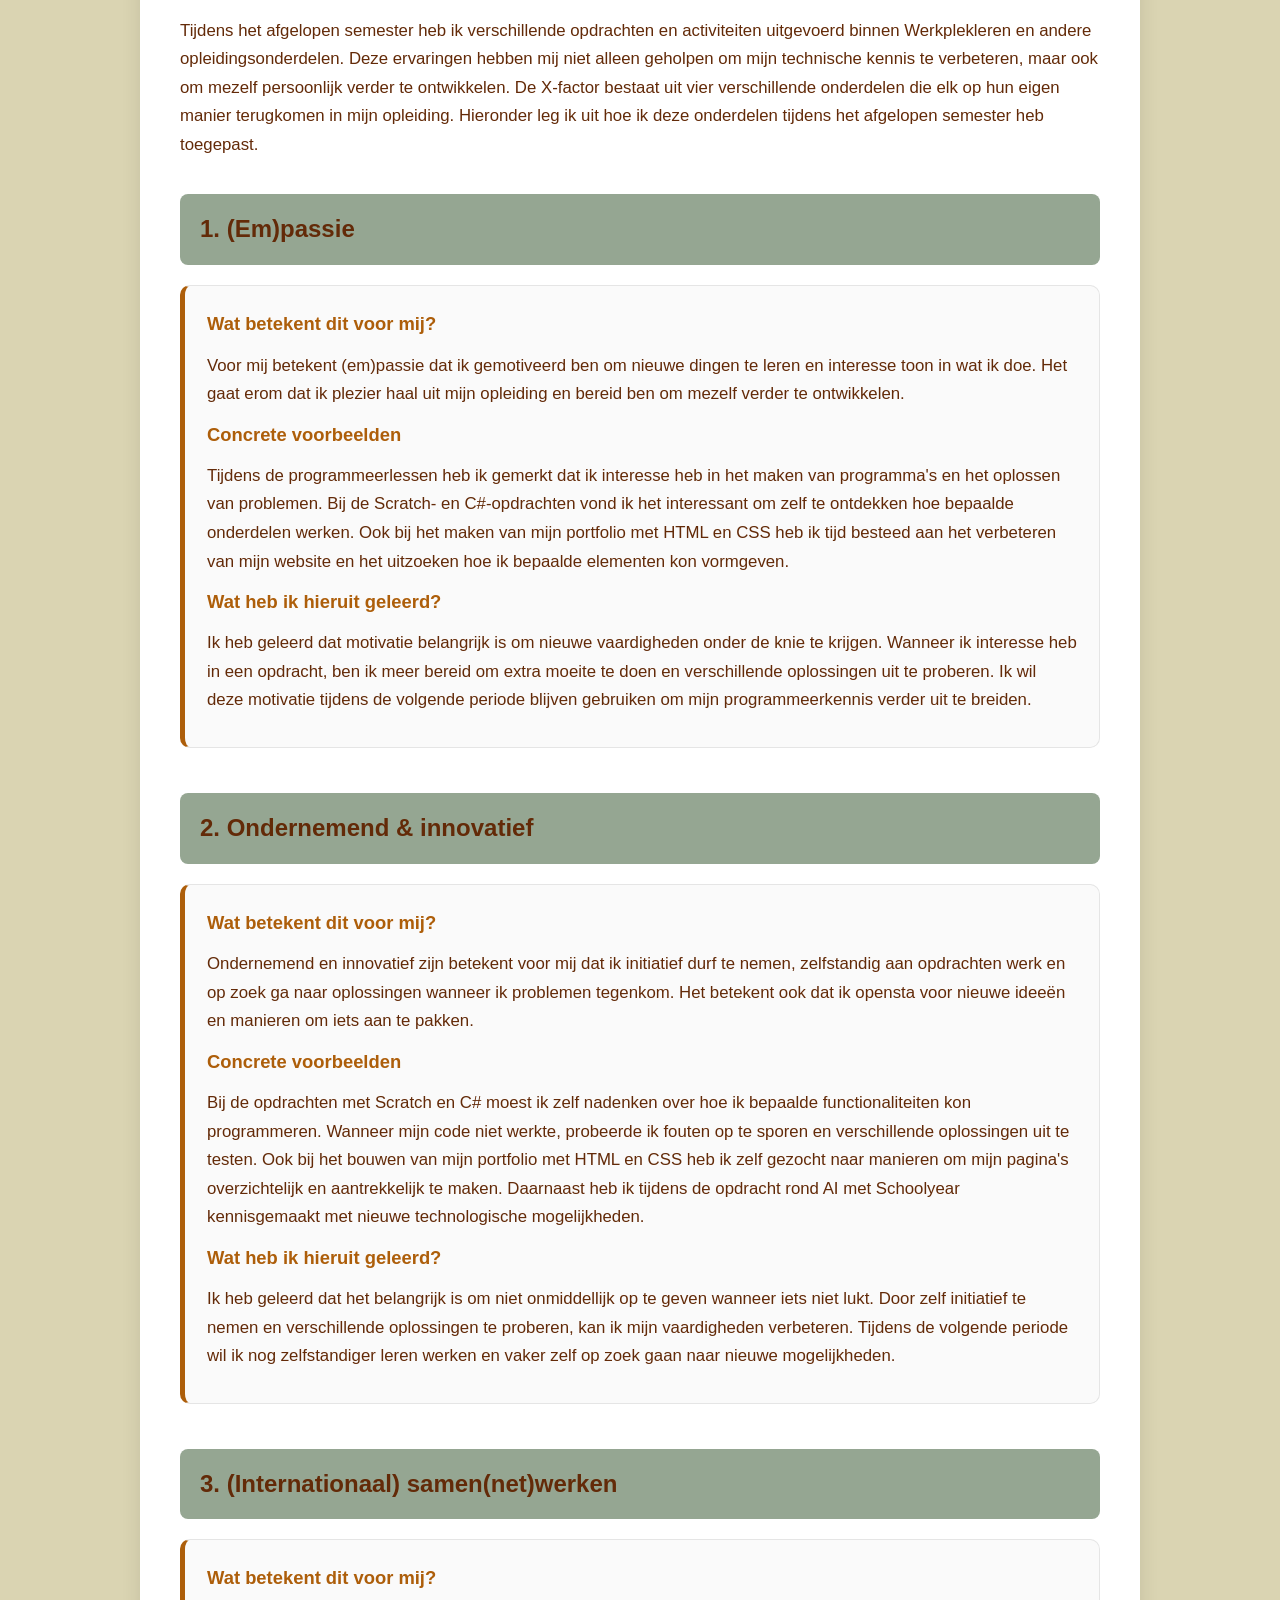
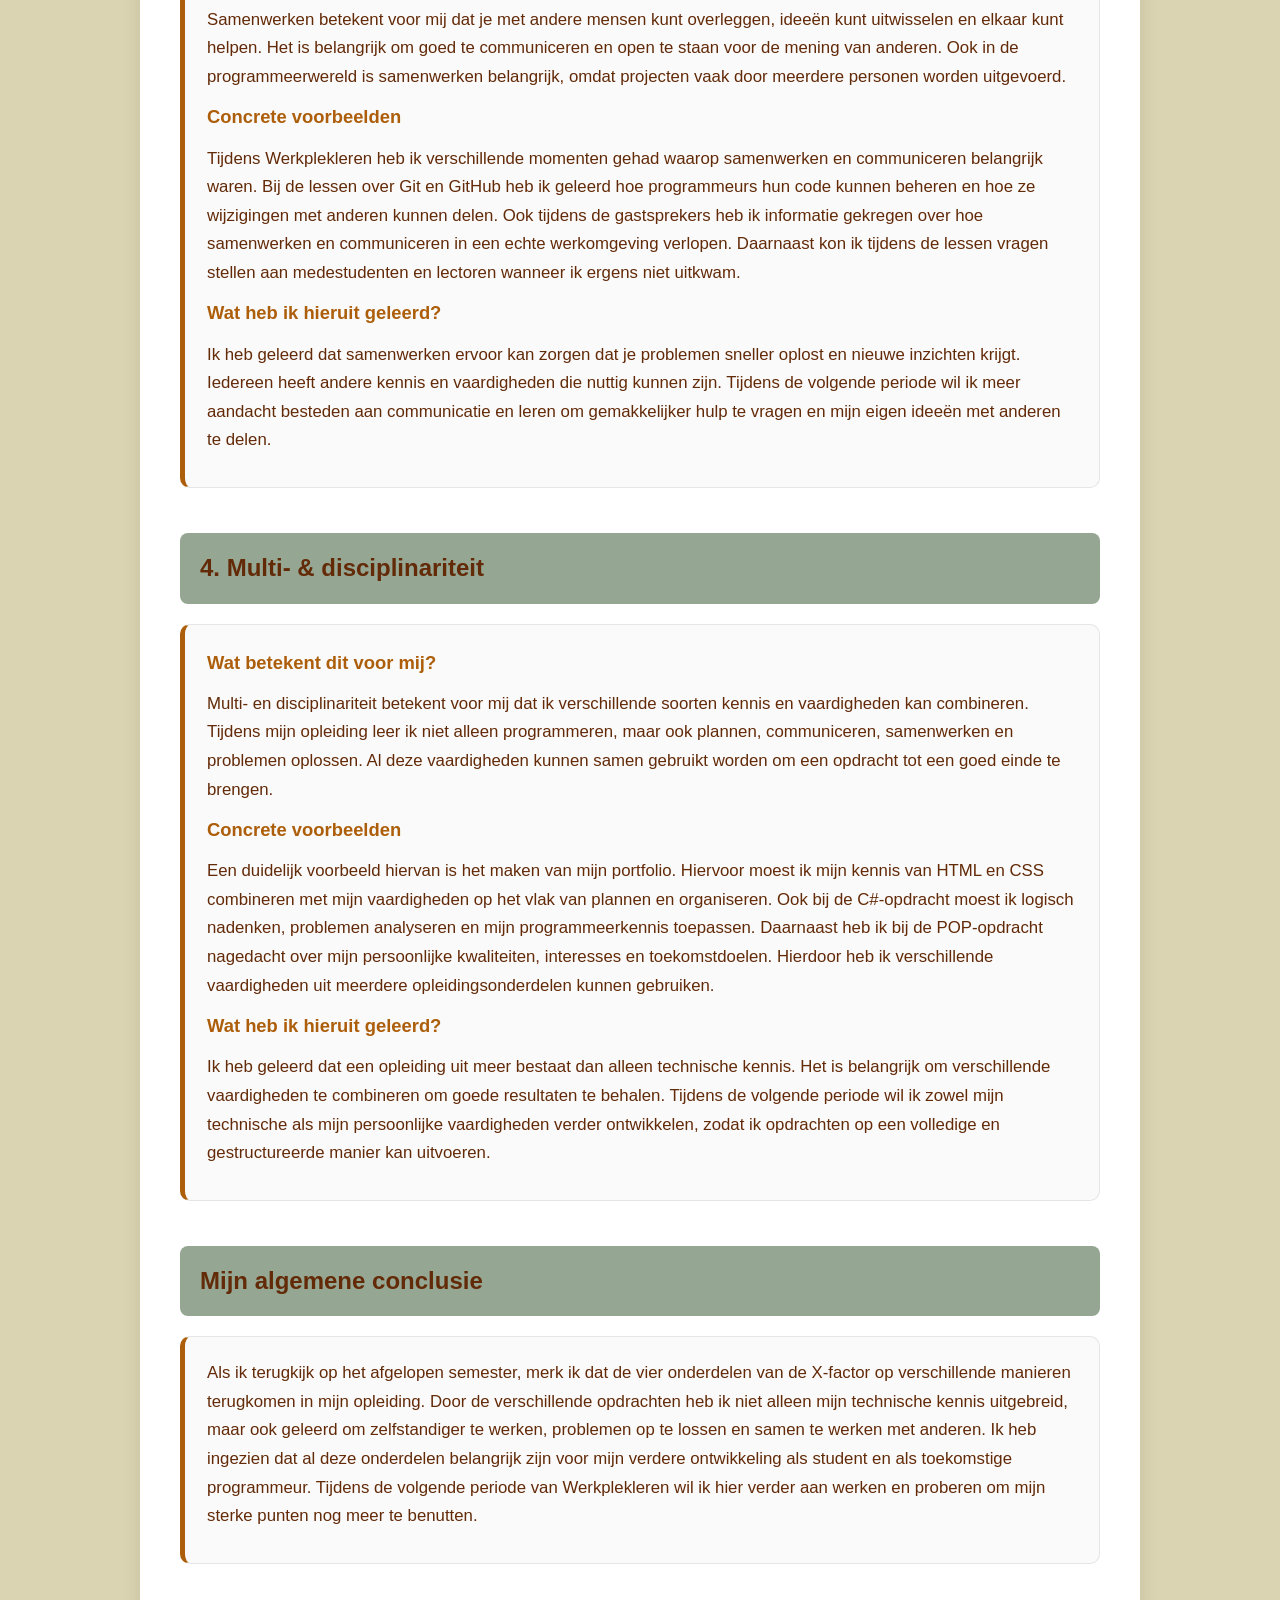
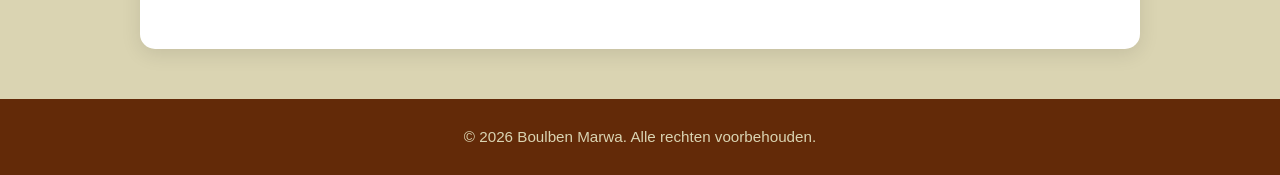
==== commit 972f6964: "typfouten" ====
--- a/Reflectie.html
+++ b/Reflectie.html
@@ -23,10 +23,10 @@
 
         <section class="section">
 
-            <h2 class="section-title">4.5. Reflectie</h2>
-
-            <div class="role-block">
-                <h3 class="role-title">4.5.1. AIM-reflectie op WPL1</h3>
+            <h2 class="section-title">Reflectie</h2>
+
+            <div class="role-block">
+                <h3 class="role-title">AIM-reflectie op WPL1</h3>
 
                 <div class="activity-card">
 
